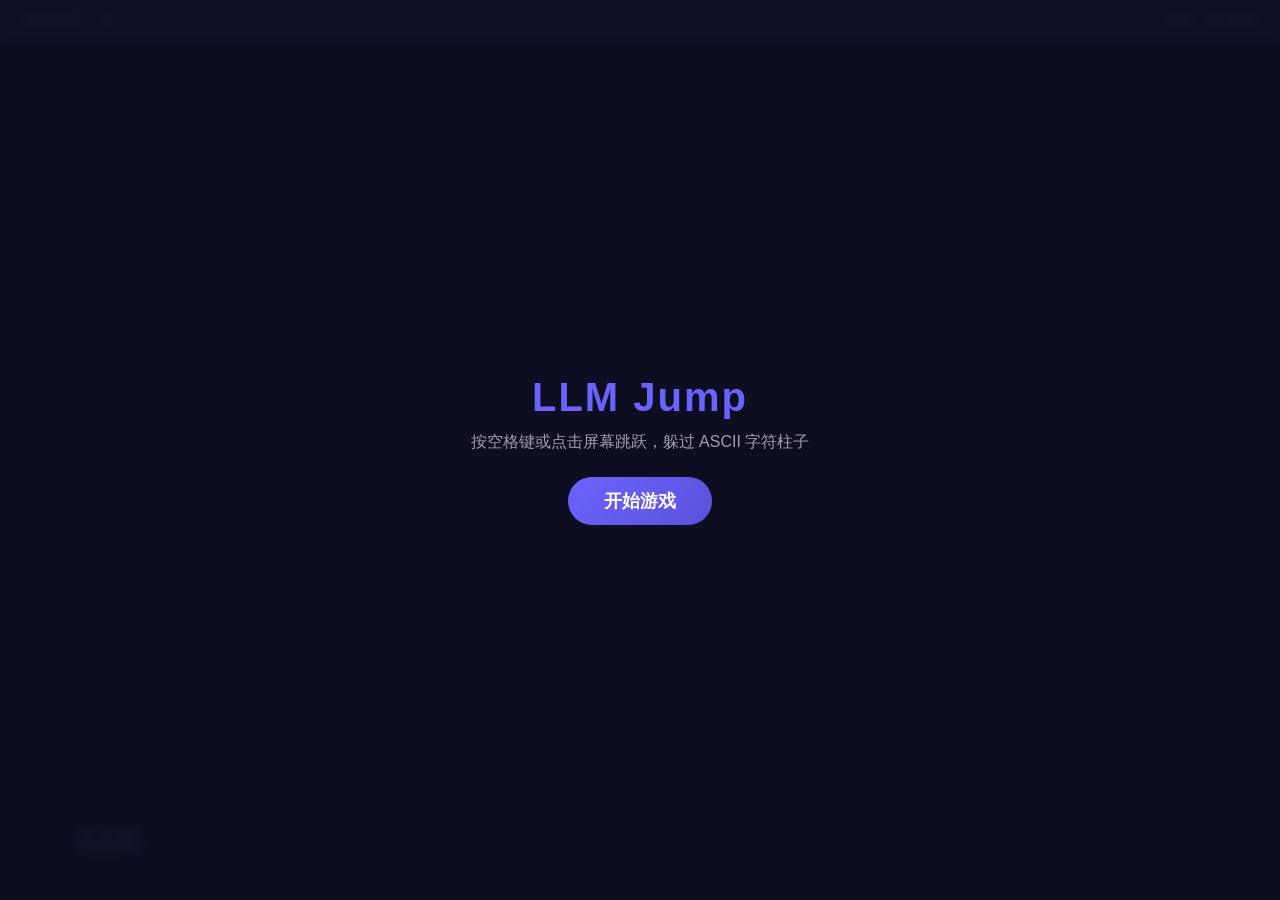
==== game.html @ af0d53f9 "refactor: 游戏拆分至独立 game.html + 速度减半 + ASCII字符柱子 + 继续修正" ====
<!DOCTYPE html>
<html lang="zh-CN">
<head>
  <meta charset="UTF-8">
  <meta name="viewport" content="width=device-width, initial-scale=1.0">
  <title>LLM Jump — 强制修正</title>
  <style>
    *, *::before, *::after { box-sizing: border-box; margin: 0; padding: 0; }

    :root {
      --bg-primary: #0f0f23;
      --bg-secondary: #1a1a3e;
      --text-primary: #e0e0e0;
      --text-secondary: #a0a0b0;
      --accent: #6c63ff;
      --accent-hover: #5a52d9;
      --accent-glow: rgba(108, 99, 255, 0.3);
      --border: #2a2a4a;
      --danger: #ff5252;
    }

    body {
      font-family: -apple-system, BlinkMacSystemFont, 'Segoe UI', Roboto, sans-serif;
      background: var(--bg-primary);
      color: var(--text-primary);
      overflow: hidden;
      height: 100vh;
      display: flex;
      flex-direction: column;
    }

    .game-header {
      display: flex;
      align-items: center;
      justify-content: space-between;
      padding: 10px 20px;
      background: var(--bg-secondary);
      border-bottom: 1px solid var(--border);
      flex-shrink: 0;
    }

    .game-score {
      font-size: 1.2rem;
      font-weight: 700;
      color: var(--accent);
      font-family: 'Courier New', monospace;
    }

    .game-hint {
      font-size: 0.85rem;
      color: var(--text-secondary);
    }

    #game-canvas {
      flex: 1;
      width: 100%;
      display: block;
      cursor: pointer;
    }

    .game-overlay {
      position: fixed;
      inset: 0;
      display: flex;
      flex-direction: column;
      align-items: center;
      justify-content: center;
      background: rgba(15, 15, 35, 0.92);
      backdrop-filter: blur(6px);
      z-index: 10;
    }

    .game-overlay.hidden { display: none; }

    .game-title {
      font-size: 2.5rem;
      font-weight: 800;
      color: var(--accent);
      margin-bottom: 12px;
      letter-spacing: 2px;
    }

    .game-overlay p {
      color: var(--text-secondary);
      font-size: 1rem;
      margin-bottom: 24px;
    }

    .game-start-btn {
      padding: 12px 36px;
      font-size: 1.1rem;
      font-weight: 700;
      border: none;
      border-radius: 24px;
      background: linear-gradient(135deg, var(--accent), var(--accent-hover));
      color: white;
      cursor: pointer;
      transition: all 0.3s ease;
    }

    .game-start-btn:hover {
      transform: translateY(-2px);
      box-shadow: 0 4px 20px var(--accent-glow);
    }

    /* ===== Glitch Art ===== */
    .game-over-text {
      font-size: 2.8rem;
      font-weight: 900;
      letter-spacing: 4px;
      text-transform: uppercase;
      color: #ff5252;
      text-align: center;
      margin-bottom: 8px;
      position: relative;
      animation: glitchShift 0.15s infinite;
    }

    .game-over-text::before,
    .game-over-text::after {
      content: attr(data-text);
      position: absolute;
      top: 0;
      left: 0;
      width: 100%;
    }

    .game-over-text::before {
      color: #00fff9;
      animation: glitchTop 0.3s infinite linear alternate-reverse;
    }

    .game-over-text::after {
      color: #ff00c1;
      animation: glitchBottom 0.35s infinite linear alternate-reverse;
    }

    @keyframes glitchShift {
      0%   { transform: translate(0); }
      25%  { transform: translate(-1px, 1px); }
      50%  { transform: translate(1px, -1px); }
      75%  { transform: translate(-1px, -1px); }
      100% { transform: translate(1px, 1px); }
    }

    @keyframes glitchTop {
      0%   { clip-path: inset(0 0 85% 0); transform: translate(-2px, -1px); }
      100% { clip-path: inset(0 0 85% 0); transform: translate(2px, 1px); }
    }

    @keyframes glitchBottom {
      0%   { clip-path: inset(85% 0 0 0); transform: translate(2px, 1px); }
      100% { clip-path: inset(85% 0 0 0); transform: translate(-2px, -1px); }
    }

    .game-over-score {
      font-size: 1.3rem;
      color: var(--text-secondary);
      margin-bottom: 28px;
      font-family: 'Courier New', monospace;
    }

    .game-over-buttons {
      display: flex;
      gap: 16px;
      flex-wrap: wrap;
      justify-content: center;
    }

    .game-btn {
      padding: 12px 32px;
      font-size: 1rem;
      font-weight: 700;
      border-radius: 24px;
      cursor: pointer;
      transition: all 0.3s ease;
    }

    .game-btn-primary {
      border: none;
      background: linear-gradient(135deg, var(--accent), var(--accent-hover));
      color: white;
    }

    .game-btn-primary:hover {
      transform: translateY(-2px);
      box-shadow: 0 4px 20px var(--accent-glow);
    }

    .game-btn-secondary {
      border: 1px solid var(--accent);
      background: transparent;
      color: var(--accent);
    }

    .game-btn-secondary:hover {
      background: var(--accent-glow);
    }

    .game-btn-ghost {
      border: 1px solid var(--border);
      background: transparent;
      color: var(--text-secondary);
    }

    .game-btn-ghost:hover {
      border-color: var(--text-secondary);
      color: var(--text-primary);
    }
  </style>
</head>
<body>

  <div class="game-header">
    <span class="game-score">SCORE: <span id="game-score">0</span></span>
    <span class="game-hint">空格 / 点击跳跃</span>
  </div>

  <canvas id="game-canvas"></canvas>

  <div id="game-start-overlay" class="game-overlay">
    <h2 class="game-title">LLM Jump</h2>
    <p>按空格键或点击屏幕跳跃，躲过 ASCII 字符柱子</p>
    <button id="game-start-btn" class="game-start-btn">开始游戏</button>
  </div>

  <div id="game-over-overlay" class="game-overlay hidden">
    <h2 class="game-over-text" data-text="YOUR LLM HAS DISAPPEARED">YOUR LLM HAS DISAPPEARED</h2>
    <p class="game-over-score">Score: <span id="game-final-score">0</span></p>
    <div class="game-over-buttons">
      <button id="game-restart-btn" class="game-btn game-btn-primary">重启游戏</button>
      <button id="game-continue-btn" class="game-btn game-btn-secondary">继续修正</button>
      <button id="game-home-btn" class="game-btn game-btn-ghost">返回首页</button>
    </div>
  </div>

  <script>
    'use strict';

    const canvas = document.getElementById('game-canvas');
    const ctx = canvas.getContext('2d');

    let animId = null;
    let state = null;

    /* 速度为原版 0.5 倍 */
    const BASE_SPEED   = 2.5;
    const SPEED_ACCEL  = 0.0015;
    const JUMP_VY      = 6.5;
    const GRAVITY      = 0.35;
    const SPAWN_MIN    = 140;
    const SPAWN_MAX    = 240;

    const ASCII_CHARS = '#$%&*+=@!~^|/<>{}[]01abcXYZ';
    const CHAR_SIZE   = 11;

    function initState() {
      return {
        running: false,
        score: 0,
        speed: BASE_SPEED,
        llm: { x: 80, y: 0, vy: 0, jumping: false, width: 54, height: 32 },
        hurdles: [],
        groundY: 0,
        spawnTimer: 0,
        spawnInterval: 160
      };
    }

    function resizeCanvas() {
      canvas.width = canvas.offsetWidth;
      canvas.height = canvas.offsetHeight;
      if (state) state.groundY = canvas.height - 50;
    }

    function spawnHurdle() {
      const cols = 3 + Math.floor(Math.random() * 3);
      const rows = 4 + Math.floor(Math.random() * 5);
      const w = cols * CHAR_SIZE;
      const h = rows * CHAR_SIZE;

      const grid = [];
      for (let r = 0; r < rows; r++) {
        const row = [];
        for (let c = 0; c < cols; c++) {
          row.push(ASCII_CHARS[Math.floor(Math.random() * ASCII_CHARS.length)]);
        }
        grid.push(row);
      }

      state.hurdles.push({
        x: canvas.width + 20,
        width: w,
        height: h,
        cols: cols,
        rows: rows,
        grid: grid
      });
    }

    function update() {
      const llm = state.llm;

      if (llm.jumping) {
        llm.vy -= GRAVITY;
        llm.y += llm.vy;
        if (llm.y <= 0) {
          llm.y = 0;
          llm.vy = 0;
          llm.jumping = false;
        }
      }

      state.spawnTimer++;
      if (state.spawnTimer >= state.spawnInterval) {
        state.spawnTimer = 0;
        state.spawnInterval = SPAWN_MIN + Math.floor(Math.random() * (SPAWN_MAX - SPAWN_MIN));
        spawnHurdle();
      }

      for (let i = state.hurdles.length - 1; i >= 0; i--) {
        const hurdle = state.hurdles[i];
        hurdle.x -= state.speed;
        if (hurdle.x + hurdle.width < 0) {
          state.hurdles.splice(i, 1);
          state.score += 10;
          document.getElementById('game-score').textContent = state.score;
        }
      }

      state.speed += SPEED_ACCEL;

      const llmLeft   = llm.x;
      const llmRight  = llm.x + llm.width;
      const llmBottom = state.groundY - llm.y;
      const llmTop    = llmBottom - llm.height;

      for (const hurdle of state.hurdles) {
        const hLeft  = hurdle.x;
        const hRight = hurdle.x + hurdle.width;
        const hTop   = state.groundY - hurdle.height;

        if (llmRight > hLeft + 4 && llmLeft < hRight - 4 && llmBottom > hTop + 4) {
          gameOver();
          return;
        }
      }
    }

    function draw() {
      const w = canvas.width;
      const h = canvas.height;
      const groundY = state.groundY;

      ctx.fillStyle = '#0f0f23';
      ctx.fillRect(0, 0, w, h);

      ctx.strokeStyle = '#2a2a4a';
      ctx.lineWidth = 2;
      ctx.beginPath();
      ctx.moveTo(0, groundY);
      ctx.lineTo(w, groundY);
      ctx.stroke();

      ctx.strokeStyle = 'rgba(42, 42, 74, 0.4)';
      ctx.lineWidth = 1;
      for (let x = 0; x < w; x += 40) {
        ctx.beginPath();
        ctx.moveTo(x, groundY);
        ctx.lineTo(x + 20, groundY + 8);
        ctx.stroke();
      }

      ctx.font = CHAR_SIZE + 'px "Courier New", monospace';
      ctx.textAlign = 'center';
      ctx.textBaseline = 'middle';

      for (const hurdle of state.hurdles) {
        const hx = hurdle.x;
        const hy = groundY - hurdle.height;

        for (let r = 0; r < hurdle.rows; r++) {
          for (let c = 0; c < hurdle.cols; c++) {
            const cx = hx + c * CHAR_SIZE + CHAR_SIZE / 2;
            const cy = hy + r * CHAR_SIZE + CHAR_SIZE / 2;
            const ch = hurdle.grid[r][c];

            const brightness = 0.4 + ((r + c) % 3) * 0.2;
            ctx.fillStyle = `rgba(108, 99, 255, ${brightness})`;
            ctx.fillText(ch, cx, cy);
          }
        }
      }

      const llm = state.llm;
      const llmBottom = groundY - llm.y;

      if (llm.jumping) {
        ctx.fillStyle = 'rgba(108, 99, 255, 0.2)';
        ctx.beginPath();
        ctx.ellipse(llm.x + llm.width / 2, groundY + 2, llm.width / 2, 4, 0, 0, Math.PI * 2);
        ctx.fill();
      }

      ctx.font = 'bold 32px "Courier New", monospace';
      ctx.textAlign = 'left';
      ctx.textBaseline = 'alphabetic';

      ctx.fillStyle = 'rgba(108, 99, 255, 0.3)';
      ctx.fillText('LLM', llm.x + 2, llmBottom + 2);

      ctx.fillStyle = '#6c63ff';
      ctx.fillText('LLM', llm.x, llmBottom);
    }

    function loop() {
      if (!state || !state.running) return;
      update();
      draw();
      animId = requestAnimationFrame(loop);
    }

    function startGame() {
      state = initState();
      state.groundY = canvas.height - 50;
      state.running = true;
      document.getElementById('game-score').textContent = '0';
      document.getElementById('game-start-overlay').classList.add('hidden');
      document.getElementById('game-over-overlay').classList.add('hidden');
      loop();
    }

    function jump() {
      if (!state || !state.running) return;
      if (!state.llm.jumping) {
        state.llm.jumping = true;
        state.llm.vy = JUMP_VY;
      }
    }

    function gameOver() {
      state.running = false;
      cancelAnimationFrame(animId);
      document.getElementById('game-final-score').textContent = state.score;
      document.getElementById('game-over-overlay').classList.remove('hidden');
    }

    function continueCorrect() {
      window.location.href = 'index.html';
    }

    function goHome() {
      sessionStorage.removeItem('llm_game_context');
      window.location.href = 'index.html';
    }

    /* ===== 事件绑定 ===== */

    document.getElementById('game-start-btn').addEventListener('click', startGame);
    document.getElementById('game-restart-btn').addEventListener('click', startGame);
    document.getElementById('game-continue-btn').addEventListener('click', continueCorrect);
    document.getElementById('game-home-btn').addEventListener('click', goHome);

    canvas.addEventListener('click', jump);

    document.addEventListener('keydown', (e) => {
      if (e.code === 'Space') {
        e.preventDefault();
        if (state && state.running) {
          jump();
        } else {
          const startVisible = !document.getElementById('game-start-overlay').classList.contains('hidden');
          const overVisible = !document.getElementById('game-over-overlay').classList.contains('hidden');
          if (startVisible) startGame();
          else if (overVisible) startGame();
        }
      }
    });

    window.addEventListener('resize', resizeCanvas);

    /* ===== 初始化 ===== */

    resizeCanvas();
    state = initState();
    state.groundY = canvas.height - 50;
    draw();
  </script>
</body>
</html>
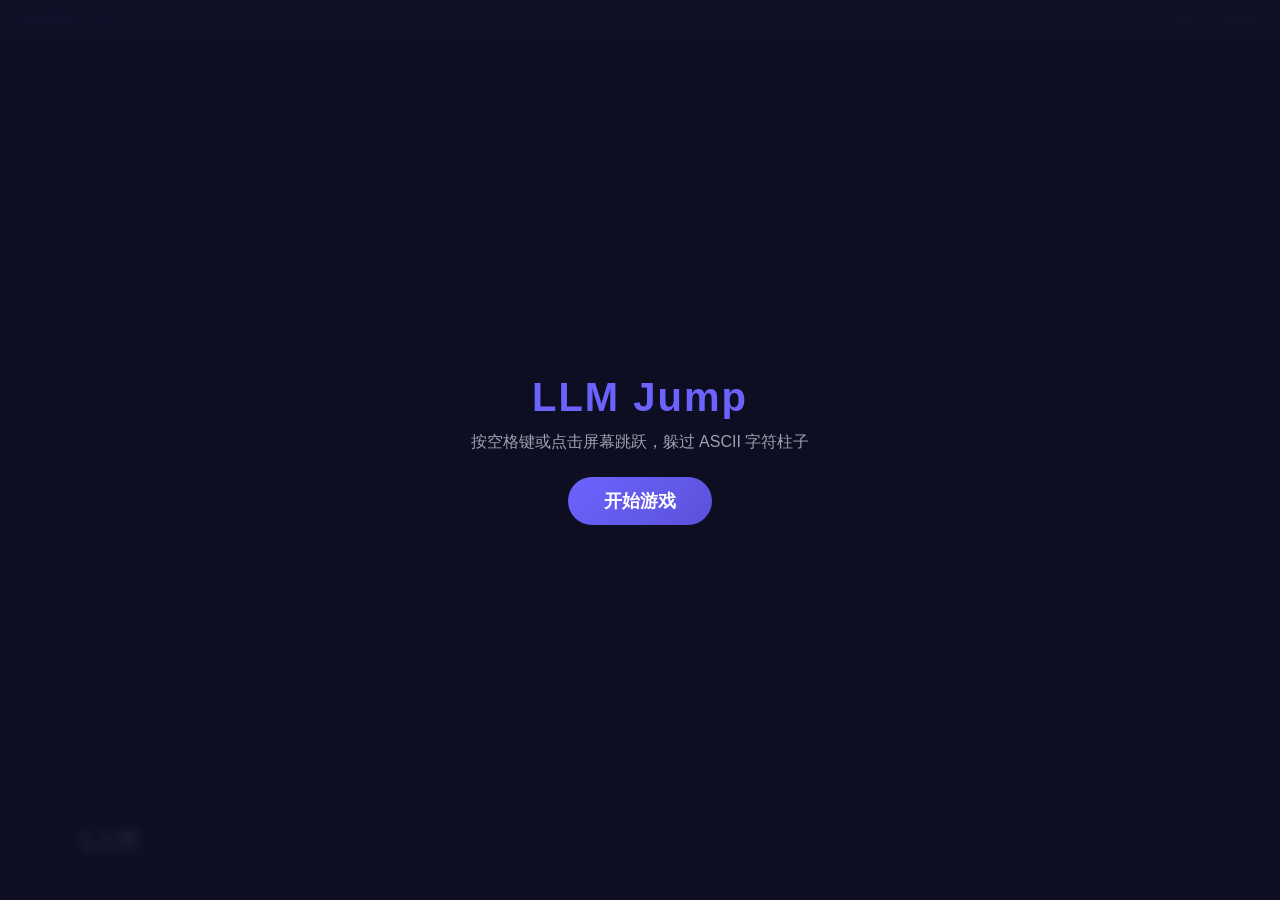
==== commit d0cc4a65: "fix: 跳跃高度提升+柱子高度降低+配色改为亮绿/白" ====
--- a/game.html
+++ b/game.html
@@ -246,7 +246,7 @@
     /* 速度为原版 0.5 倍 */
     const BASE_SPEED   = 2.5;
     const SPEED_ACCEL  = 0.0015;
-    const JUMP_VY      = 6.5;
+    const JUMP_VY      = 10;
     const GRAVITY      = 0.35;
     const SPAWN_MIN    = 140;
     const SPAWN_MAX    = 240;
@@ -275,7 +275,7 @@
 
     function spawnHurdle() {
       const cols = 3 + Math.floor(Math.random() * 3);
-      const rows = 4 + Math.floor(Math.random() * 5);
+      const rows = 3 + Math.floor(Math.random() * 3);
       const w = cols * CHAR_SIZE;
       const h = rows * CHAR_SIZE;
 
@@ -385,8 +385,8 @@
             const cy = hy + r * CHAR_SIZE + CHAR_SIZE / 2;
             const ch = hurdle.grid[r][c];
 
-            const brightness = 0.4 + ((r + c) % 3) * 0.2;
-            ctx.fillStyle = `rgba(108, 99, 255, ${brightness})`;
+            const brightness = 0.5 + ((r + c) % 3) * 0.2;
+            ctx.fillStyle = `rgba(57, 255, 20, ${brightness})`;
             ctx.fillText(ch, cx, cy);
           }
         }
@@ -396,7 +396,7 @@
       const llmBottom = groundY - llm.y;
 
       if (llm.jumping) {
-        ctx.fillStyle = 'rgba(108, 99, 255, 0.2)';
+        ctx.fillStyle = 'rgba(255, 255, 255, 0.2)';
         ctx.beginPath();
         ctx.ellipse(llm.x + llm.width / 2, groundY + 2, llm.width / 2, 4, 0, 0, Math.PI * 2);
         ctx.fill();
@@ -406,10 +406,10 @@
       ctx.textAlign = 'left';
       ctx.textBaseline = 'alphabetic';
 
-      ctx.fillStyle = 'rgba(108, 99, 255, 0.3)';
+      ctx.fillStyle = 'rgba(255, 255, 255, 0.3)';
       ctx.fillText('LLM', llm.x + 2, llmBottom + 2);
 
-      ctx.fillStyle = '#6c63ff';
+      ctx.fillStyle = '#ffffff';
       ctx.fillText('LLM', llm.x, llmBottom);
     }
 
